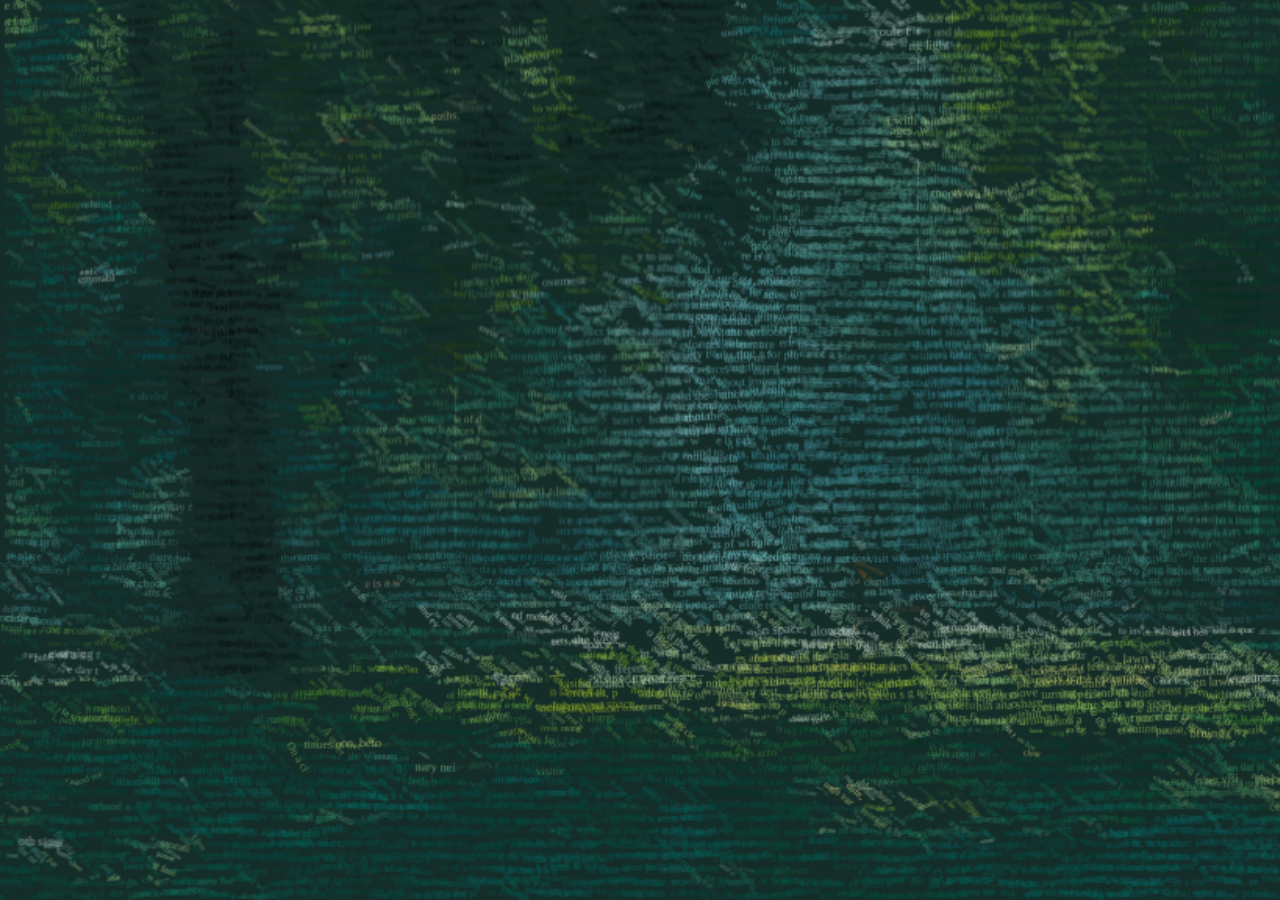
==== assets/park-scenes/index.html @ d05683ea "Update privacy-safe presentation with comment scenes and Rating access" ====
<!doctype html><html lang="en"><head><meta charset="UTF-8" /><meta name="viewport" content="width=device-width, initial-scale=1.0" /><meta name="theme-color" content="#050607" /><title>Park Text Mosaic</title>  <script type="module" crossorigin src="./assets/index-DckqDOjn.js"></script>
  <link rel="stylesheet" crossorigin href="./assets/index-XGdels8q.css">
</head><body><main id="mosaic"></main></body></html>
---- assets/park-scenes/assets/index-XGdels8q.css ----
:root{color-scheme:dark;background:#152a2a}*{box-sizing:border-box}html,body,#mosaic,canvas{margin:0}body{min-height:100vh;overflow:hidden;background:#152a2a}#mosaic{position:fixed;top:0;right:0;bottom:0;left:0;display:grid;place-items:center;overflow:hidden;background:#152a2a}canvas{display:block;width:max(100vw,177.78vh)!important;height:max(100vh,calc(100vw / 1.7778))!important;object-fit:cover;touch-action:pan-y}.control-panel{position:fixed;z-index:2;right:12px;top:12px;width:220px;max-height:calc(100vh - 24px);overflow:auto;padding:12px;border:1px solid rgba(218,241,226,.35);background:#081212c7;color:#eff7ec;font:11px/1.2 Courier New,monospace}.control-panel strong{display:block;margin-bottom:12px;letter-spacing:.08em}.control-panel label{display:grid;gap:4px;margin:0 0 8px}.control-panel input,.control-panel select,.control-panel button{width:100%;font:inherit}.control-panel input[type=range]{accent-color:#b4d97b}.panel-actions{display:grid;gap:6px;margin-top:10px}.panel-actions button{padding:7px;border:1px solid rgba(218,241,226,.45);background:#263e33;color:#eff7ec;cursor:pointer}body.rain-scene{background:#1d3444}body.rain-scene #mosaic{background:#1d3444;isolation:isolate;--rain-x: 0px;--rain-y: 0px}body.rain-scene #mosaic:before{content:"";position:absolute;z-index:0;top:-24px;right:-24px;bottom:-24px;left:-24px;pointer-events:none;background:var(--rain-background, none) center / cover no-repeat;transform:translate3d(var(--rain-x),var(--rain-y),0) scale(1.03);will-change:transform}body.rain-scene #mosaic:after{content:"";position:absolute;z-index:1;top:0;right:0;bottom:0;left:0;pointer-events:none;background:#0814202e}body.rain-scene #mosaic>canvas{position:relative;z-index:2}html.transparent-scene,body.rain-scene.transparent-scene,body.rain-scene.transparent-scene #mosaic{background:transparent}body.rain-scene.transparent-scene #mosaic:before,body.rain-scene.transparent-scene #mosaic:after{display:none}.error-message{padding:24px;color:#f5f5f0;font:14px monospace}
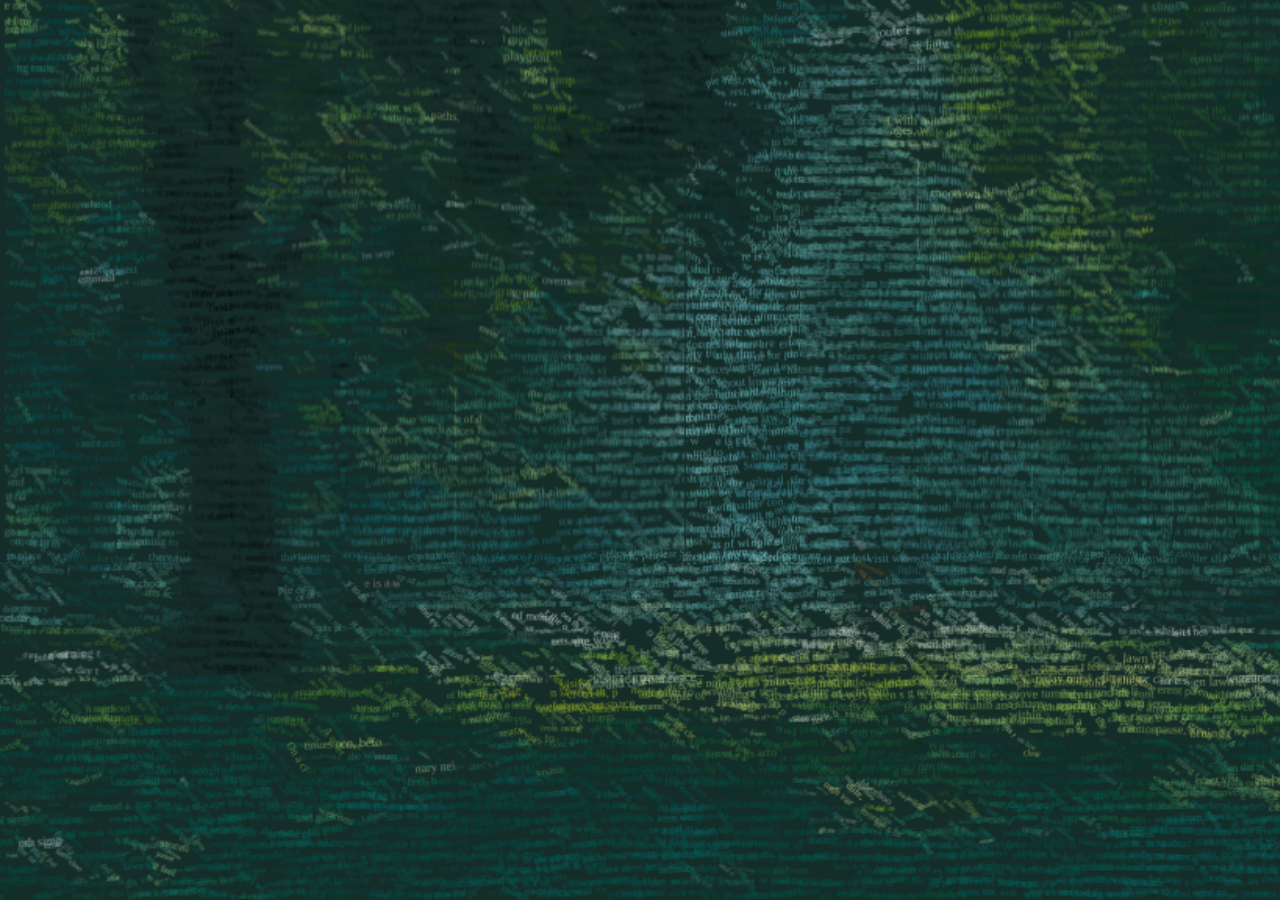
==== commit 82e861c3: "Keep comment-rain effect aligned with pointer" ====
--- a/assets/park-scenes/index.html
+++ b/assets/park-scenes/index.html
@@ -1,3 +1,3 @@
-<!doctype html><html lang="en"><head><meta charset="UTF-8" /><meta name="viewport" content="width=device-width, initial-scale=1.0" /><meta name="theme-color" content="#050607" /><title>Park Text Mosaic</title>  <script type="module" crossorigin src="./assets/index-DckqDOjn.js"></script>
+<!doctype html><html lang="en"><head><meta charset="UTF-8" /><meta name="viewport" content="width=device-width, initial-scale=1.0" /><meta name="theme-color" content="#050607" /><title>Park Text Mosaic</title>  <script type="module" crossorigin src="./assets/index-CUMBVdF4.js"></script>
   <link rel="stylesheet" crossorigin href="./assets/index-XGdels8q.css">
 </head><body><main id="mosaic"></main></body></html>
